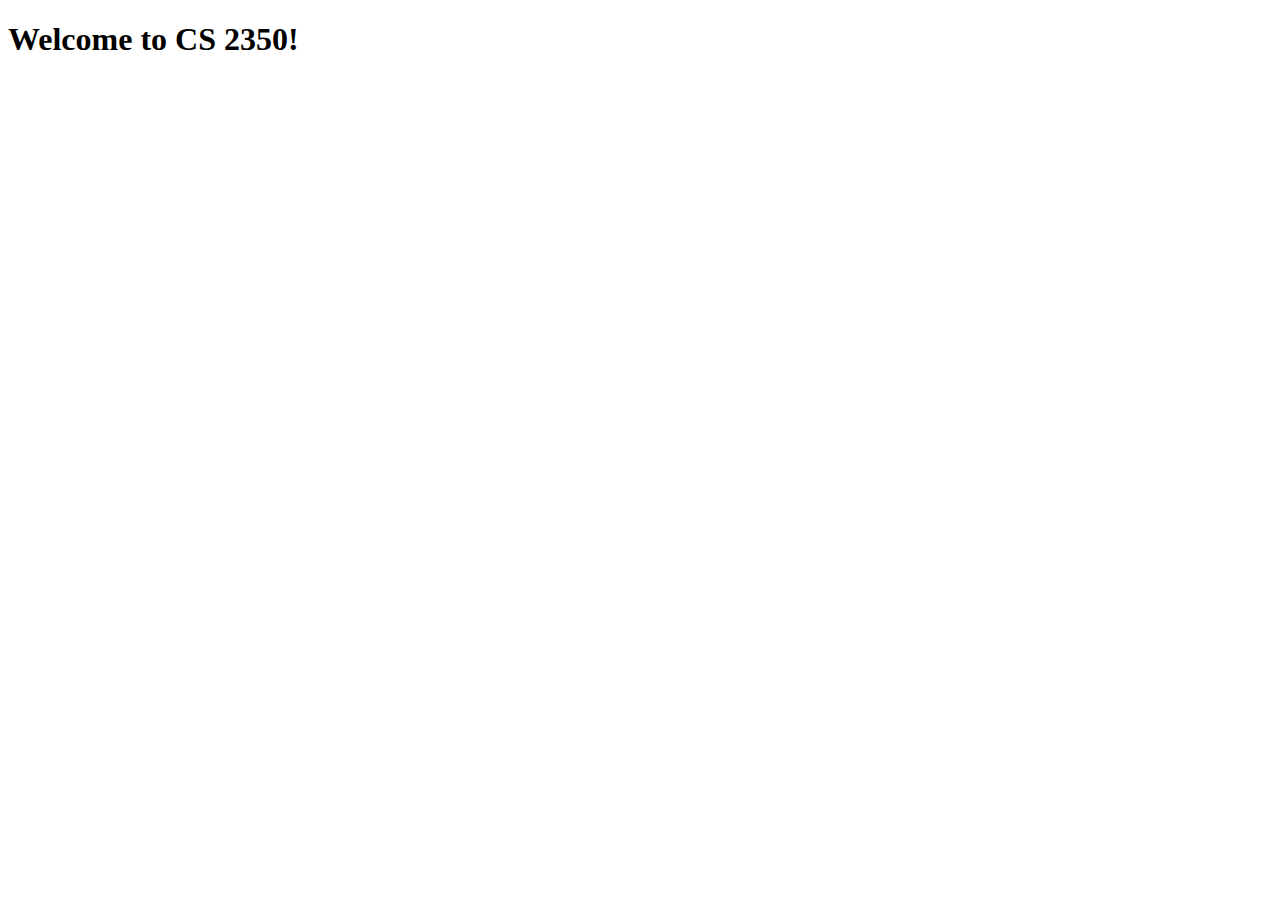
==== src/index.html @ 0f09f8d6 "Initial commit" ====
<!DOCTYPE html>
<html lang="en">
  <head>
    <meta charset="utf-8" />
    <title>Project Starter</title>
    <meta name="viewport" content="width=device-width, initial-scale=1" />
    <meta name="robots" content="index,follow" />
    <meta name="description" content="TODO: A starter project for ..." />

    <link rel="stylesheet" href="./stylesheets/main.css" />
  </head>

  <body>
    <!-- Your HTML goes here -->
    <h1 class="display-2 text-center my-5 py-5">
      <span class="d-block py-5">
        <i class="bi bi-filetype-html text-primary"></i>
        <i class="bi bi-filetype-css text-danger"></i>
        <i class="bi bi-filetype-js text-success"></i>
      </span>

      Welcome to CS 2350!
    </h1>

    <script type="module" src="./javascripts/main.js"></script>
  </body>
</html>
---- src/stylesheets/main.css ----
/* Your styles go here */
@import url("bootstrap/dist/css/bootstrap.min.css");
@import url("bootstrap-icons/font/bootstrap-icons.css");
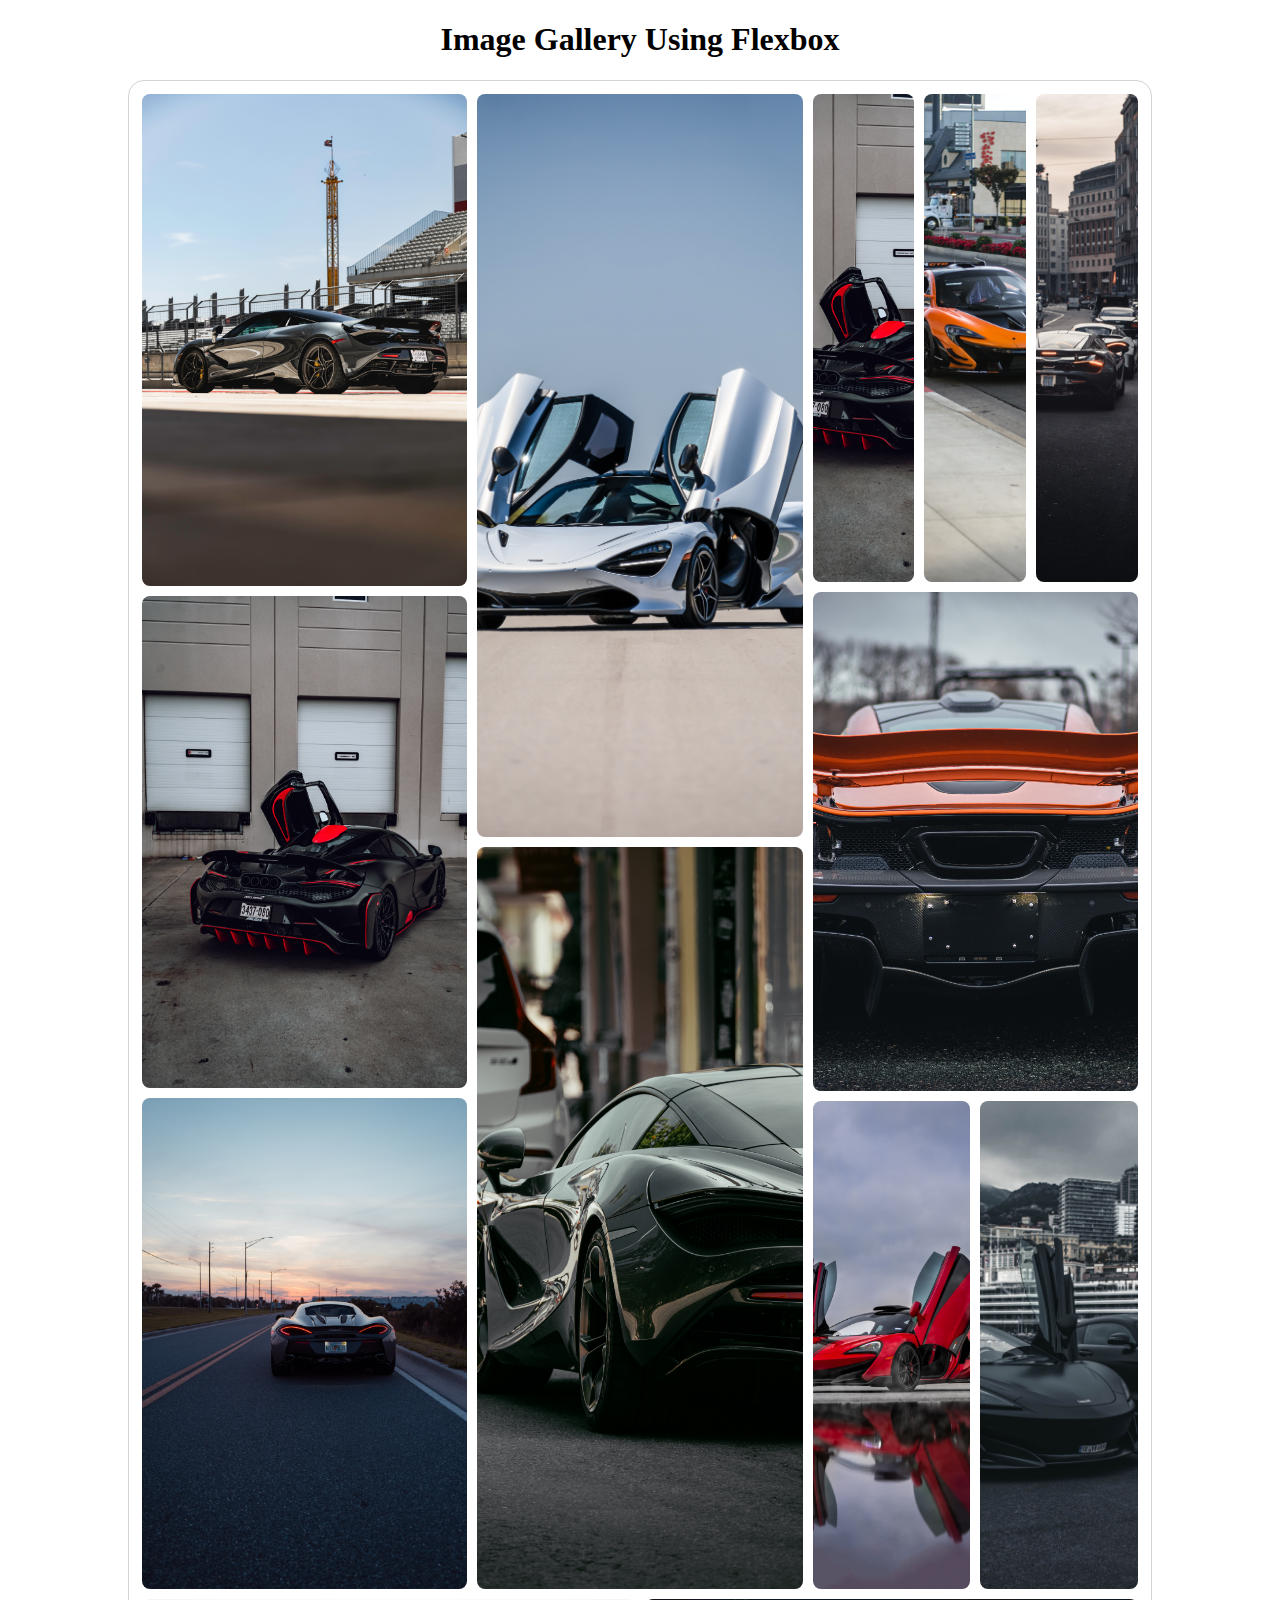
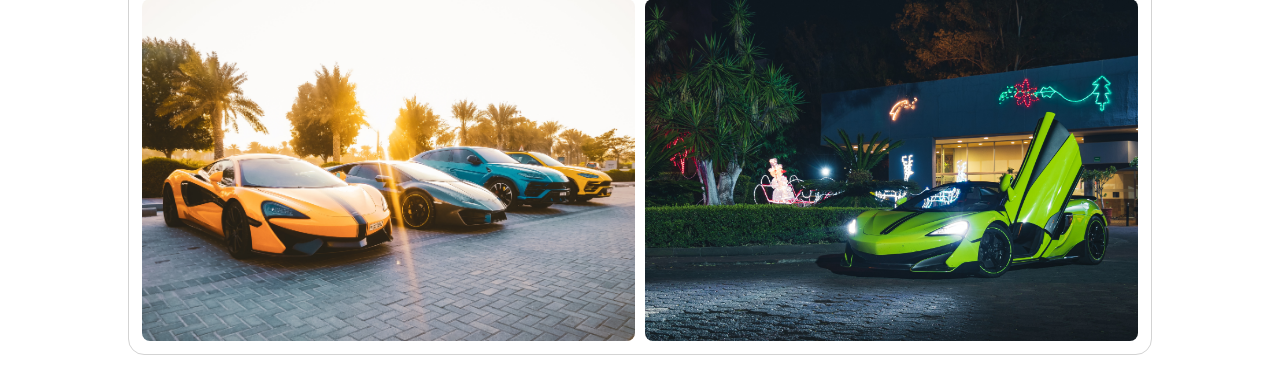
==== commit 01544995: "Yayyy activity done" ====
--- a/src/index.html
+++ b/src/index.html
@@ -1,27 +1,48 @@
 <!DOCTYPE html>
 <html lang="en">
-  <head>
-    <meta charset="utf-8" />
-    <title>Project Starter</title>
-    <meta name="viewport" content="width=device-width, initial-scale=1" />
-    <meta name="robots" content="index,follow" />
-    <meta name="description" content="TODO: A starter project for ..." />
+<head>
+    <meta charset="UTF-8">
+    <meta name="viewport" content="width=device-width, initial-scale=1.0">
+    <link rel="stylesheet" href="stylesheets/main.css">
+    <title>Activity 6</title>
+</head>
+<body>
+    <h1>Image Gallery Using Flexbox</h1>
+    <div class="gallery">
+        <div class="top">
+            <div class="left">
+                <div class="image"><img src="images/mclaren6.jpg" alt=""></div>
+                <div class="image"><img src="images/mclaren10.jpg" alt=""></div>
+                <div class="image"><img src="images/mclaren2.jpg" alt=""></div>
 
-    <link rel="stylesheet" href="./stylesheets/main.css" />
-  </head>
+            </div>
+            <div class="middle">
+                <div class="image"><img src="images/mclaren14.jpg" alt=""></div>
+                <div class="image"><img src="images/mclaren4.jpg" alt=""></div>
+            </div>
+            <div class="right">
+                <div class="top">
+                    <div class="image"><img src="images/mclaren10.jpg" alt=""></div>
+                    <div class="image"><img src="images/mclaren15.jpg" alt=""></div>
+                    <div class="image"><img src="images/mclaren16.jpg" alt=""></div>
+                </div>
+                <div class="middle image"><img src="images/mclaren13.jpg" alt=""></div>
+                <div class="bottom">
+                    <div class="image"><img src="images/mclaren9.jpg" alt=""></div>
+                    <div class="image"><img src="images/mclaren11.jpg" alt=""></div>
+                </div>
+            </div>
+        </div>
+        <div class="bottom">
+            <div class="image">
+                <img src="images/mclaren8.jpg" alt="">
+            </div>
+            <div class="image">
+                <img src="images/mclaren5.jpg" alt="">
+            </div>
 
-  <body>
-    <!-- Your HTML goes here -->
-    <h1 class="display-2 text-center my-5 py-5">
-      <span class="d-block py-5">
-        <i class="bi bi-filetype-html text-primary"></i>
-        <i class="bi bi-filetype-css text-danger"></i>
-        <i class="bi bi-filetype-js text-success"></i>
-      </span>
-
-      Welcome to CS 2350!
-    </h1>
-
-    <script type="module" src="./javascripts/main.js"></script>
-  </body>
-</html>
+        </div>
+    </div>
+    
+</body>
+</html>--- a/src/stylesheets/main.css
+++ b/src/stylesheets/main.css
@@ -1,3 +1,52 @@
 /* Your styles go here */
 @import url("bootstrap/dist/css/bootstrap.min.css");
 @import url("bootstrap-icons/font/bootstrap-icons.css");
+
+body{
+    margin: 0 auto 1rem;
+    width: 80%;
+    text-align: center;
+}
+.gallery{
+    display: flex;
+    border: 1px solid lightgray;
+    padding: 0.5rem;
+    border-radius: 1rem;
+    flex-flow: column nowrap;
+}
+
+.gallery > .top{
+    display: flex;
+    flex-flow: row nowrap;
+}
+.image{
+    margin: 5px;
+    overflow: hidden;
+
+}
+img{
+    width: 100%;
+    height: 100%;
+    border-radius: 0.5rem;
+    overflow: hidden;
+    object-fit: cover;
+}
+
+div{
+    flex: 1;
+}
+.gallery > .top > .left, .gallery > .top > .middle, .gallery > .top > .right{
+    display: flex;
+    flex-flow: column nowrap;
+}
+
+.gallery > .top > .right > .top, .gallery > .top > .right > .bottom{
+    display: flex;
+    flex-flow: row nowrap;
+}
+
+
+.gallery > .bottom{
+    display: flex;
+    flex-flow: row nowrap;
+}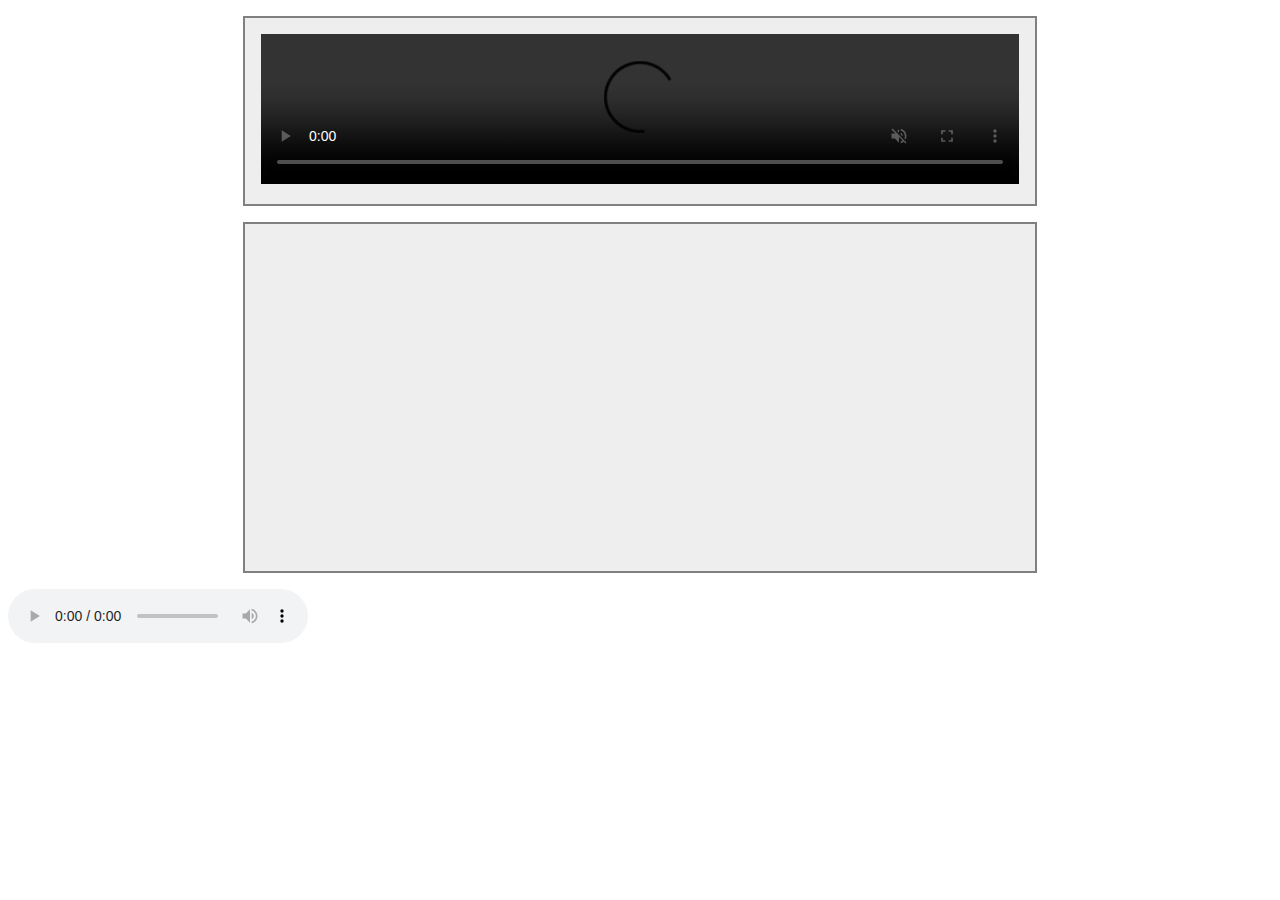
==== commit 33fe3c79: "CS2350 week 7" ====
--- a/src/index.html
+++ b/src/index.html
@@ -1,48 +1,37 @@
 <!DOCTYPE html>
 <html lang="en">
-<head>
-    <meta charset="UTF-8">
-    <meta name="viewport" content="width=device-width, initial-scale=1.0">
-    <link rel="stylesheet" href="stylesheets/main.css">
-    <title>Activity 6</title>
-</head>
-<body>
-    <h1>Image Gallery Using Flexbox</h1>
-    <div class="gallery">
-        <div class="top">
-            <div class="left">
-                <div class="image"><img src="images/mclaren6.jpg" alt=""></div>
-                <div class="image"><img src="images/mclaren10.jpg" alt=""></div>
-                <div class="image"><img src="images/mclaren2.jpg" alt=""></div>
+  <head>
+    <meta charset="utf-8" />
+    <title>Project Starter</title>
+    <meta name="viewport" content="width=device-width, initial-scale=1" />
+    <meta name="robots" content="index,follow" />
+    <meta name="description" content="TODO: A starter project for ..." />
 
-            </div>
-            <div class="middle">
-                <div class="image"><img src="images/mclaren14.jpg" alt=""></div>
-                <div class="image"><img src="images/mclaren4.jpg" alt=""></div>
-            </div>
-            <div class="right">
-                <div class="top">
-                    <div class="image"><img src="images/mclaren10.jpg" alt=""></div>
-                    <div class="image"><img src="images/mclaren15.jpg" alt=""></div>
-                    <div class="image"><img src="images/mclaren16.jpg" alt=""></div>
-                </div>
-                <div class="middle image"><img src="images/mclaren13.jpg" alt=""></div>
-                <div class="bottom">
-                    <div class="image"><img src="images/mclaren9.jpg" alt=""></div>
-                    <div class="image"><img src="images/mclaren11.jpg" alt=""></div>
-                </div>
-            </div>
-        </div>
-        <div class="bottom">
-            <div class="image">
-                <img src="images/mclaren8.jpg" alt="">
-            </div>
-            <div class="image">
-                <img src="images/mclaren5.jpg" alt="">
-            </div>
+    <link rel="stylesheet" href="./stylesheets/main.css" />
+  </head>
 
-        </div>
+  <body>
+    <!-- Your HTML goes here -->
+    <div class="video">
+      <video controls autoplay loop muted>
+        <source type="video/mp4" src="https://samplelib.com/lib/preview/mp4/sample-5s.mp4"/>
+
+
+      </video>
     </div>
-    
-</body>
-</html>+
+    <div class="video flex">
+      <iframe width="560" height="315" src="https://www.youtube-nocookie.com/embed/fAq_654T_GM?si=hf5oKm5hzW_6zSbH" title="YouTube video player" frameborder="0" allow="accelerometer; autoplay; clipboard-write; encrypted-media; gyroscope; picture-in-picture; web-share" allowfullscreen></iframe>
+    </div>
+    <div class="audio">
+      <audio controls>
+        <source src="https://www.soundhelix.com/examples/mp3/SoundHelix-Song-1.mp3" type="audio/mp3">
+      </audio>
+    </div>
+
+
+
+
+    <script type="module" src="./javascripts/main.js"></script>
+  </body>
+</html>
--- a/src/stylesheets/main.css
+++ b/src/stylesheets/main.css
@@ -2,51 +2,33 @@
 @import url("bootstrap/dist/css/bootstrap.min.css");
 @import url("bootstrap-icons/font/bootstrap-icons.css");
 
-body{
-    margin: 0 auto 1rem;
-    width: 80%;
-    text-align: center;
-}
-.gallery{
-    display: flex;
-    border: 1px solid lightgray;
-    padding: 0.5rem;
-    border-radius: 1rem;
-    flex-flow: column nowrap;
+div.video{
+    background-color: #eee;
+    border: 2px solid gray;
+    padding: 1rem;
+    
+    width: 60%;
+    margin: 1rem auto;
 }
 
-.gallery > .top{
+video{
+    width: 100%;
+    height: 100%;
+}
+iframe{
+    flex: 1;
+}
+.flex{
     display: flex;
-    flex-flow: row nowrap;
 }
-.image{
-    margin: 5px;
-    overflow: hidden;
+.container{
+    width: 70%;
+    margin: 0 auto;
+}
+
+.field>input{
+    border: 1px solid skyblue;
+    border-radius: 8px;
+    width: 100%;
 
 }
-img{
-    width: 100%;
-    height: 100%;
-    border-radius: 0.5rem;
-    overflow: hidden;
-    object-fit: cover;
-}
-
-div{
-    flex: 1;
-}
-.gallery > .top > .left, .gallery > .top > .middle, .gallery > .top > .right{
-    display: flex;
-    flex-flow: column nowrap;
-}
-
-.gallery > .top > .right > .top, .gallery > .top > .right > .bottom{
-    display: flex;
-    flex-flow: row nowrap;
-}
-
-
-.gallery > .bottom{
-    display: flex;
-    flex-flow: row nowrap;
-}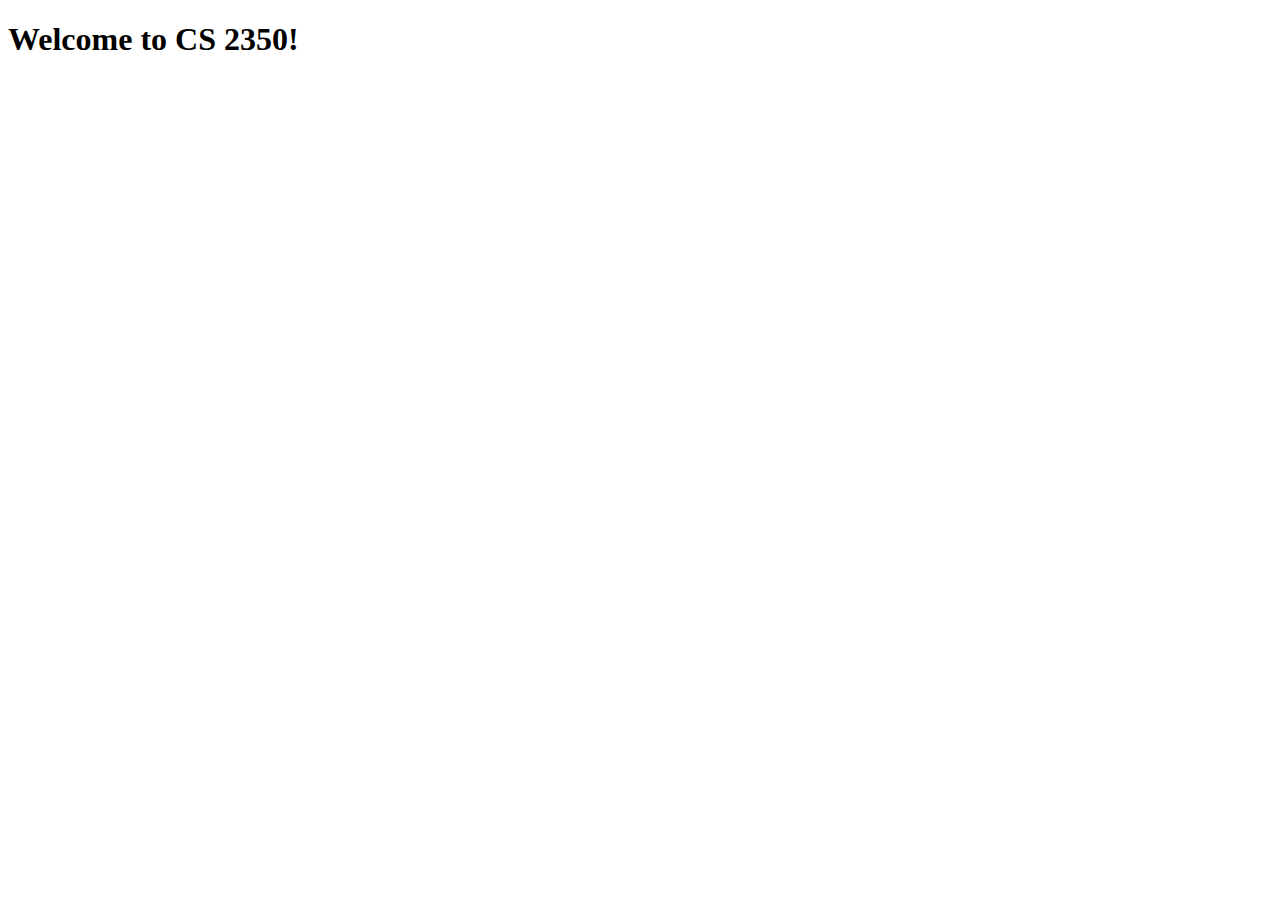
==== commit cd90fcb3: "week09" ====
--- a/src/index.html
+++ b/src/index.html
@@ -12,25 +12,18 @@
 
   <body>
     <!-- Your HTML goes here -->
-    <div class="video">
-      <video controls autoplay loop muted>
-        <source type="video/mp4" src="https://samplelib.com/lib/preview/mp4/sample-5s.mp4"/>
+    <h1 class="display-2 text-center my-5 py-5">
+      <span class="d-block py-5">
+        <i class="bi bi-filetype-html text-primary"></i>
+        <i class="bi bi-filetype-css text-danger"></i>
+        <i class="bi bi-filetype-js text-success"></i>
+      </span>
 
-
-      </video>
-    </div>
-
-    <div class="video flex">
-      <iframe width="560" height="315" src="https://www.youtube-nocookie.com/embed/fAq_654T_GM?si=hf5oKm5hzW_6zSbH" title="YouTube video player" frameborder="0" allow="accelerometer; autoplay; clipboard-write; encrypted-media; gyroscope; picture-in-picture; web-share" allowfullscreen></iframe>
-    </div>
-    <div class="audio">
-      <audio controls>
-        <source src="https://www.soundhelix.com/examples/mp3/SoundHelix-Song-1.mp3" type="audio/mp3">
-      </audio>
-    </div>
-
-
-
+      Welcome to CS 2350!
+    </h1>
+    <script type="module">
+      document.write("<h1>Hello World</h1>");
+    </script>
 
     <script type="module" src="./javascripts/main.js"></script>
   </body>
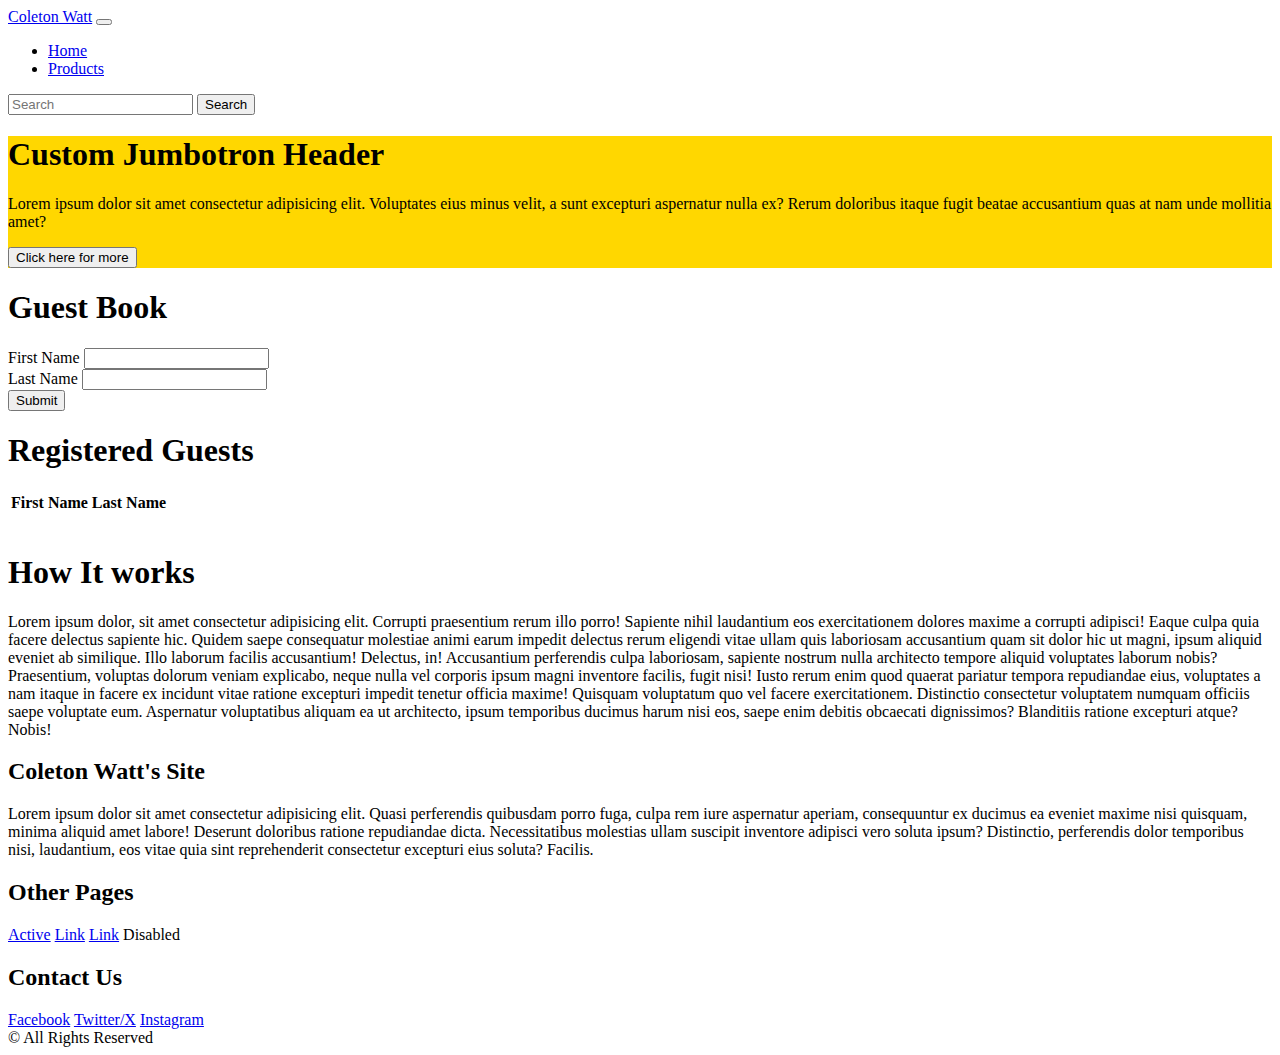
==== commit 7af20550: "Made a from and learned bootstrap" ====
--- a/src/index.html
+++ b/src/index.html
@@ -2,28 +2,117 @@
 <html lang="en">
   <head>
     <meta charset="utf-8" />
-    <title>Project Starter</title>
     <meta name="viewport" content="width=device-width, initial-scale=1" />
     <meta name="robots" content="index,follow" />
     <meta name="description" content="TODO: A starter project for ..." />
+    <link rel="stylesheet" href="./stylesheets/main.css" />
 
-    <link rel="stylesheet" href="./stylesheets/main.css" />
+    <title>Document</title>
+
   </head>
 
   <body>
-    <!-- Your HTML goes here -->
-    <h1 class="display-2 text-center my-5 py-5">
-      <span class="d-block py-5">
-        <i class="bi bi-filetype-html text-primary"></i>
-        <i class="bi bi-filetype-css text-danger"></i>
-        <i class="bi bi-filetype-js text-success"></i>
-      </span>
+    <nav class="navbar navbar-expand-lg bg-body-tertiary">
+      <div class="container-fluid">
+        <a class="navbar-brand" href="#">Coleton Watt</a>
+        <button class="navbar-toggler" type="button" data-bs-toggle="collapse" data-bs-target="#navbarSupportedContent" aria-controls="navbarSupportedContent" aria-expanded="false" aria-label="Toggle navigation">
+          <span class="navbar-toggler-icon"></span>
+        </button>
+        <div class="collapse navbar-collapse" id="navbarSupportedContent">
+          <ul class="navbar-nav me-auto mb-2 mb-lg-0">
+            <li class="nav-item">
+              <a class="nav-link active" aria-current="page" href="#">Home</a>
+            </li>
+            <li class="nav-item">
+              <a class="nav-link" href="#">Products</a>
+            </li>
+          </ul>
+          <form class="d-flex" role="search">
+            <input class="form-control me-2" type="search" placeholder="Search" aria-label="Search">
+            <button class="btn btn-outline-success" type="submit">Search</button>
+          </form>
+        </div>
+      </div>
+    </nav>
 
-      Welcome to CS 2350!
-    </h1>
-    <script type="module">
-      document.write("<h1>Hello World</h1>");
-    </script>
+    <div class="hero container-fluid p-5">
+      <h1 class="display-1">
+        Custom Jumbotron Header
+      </h1>
+      <p>Lorem ipsum dolor sit amet consectetur adipisicing elit. Voluptates eius minus velit, a sunt excepturi aspernatur nulla ex? Rerum doloribus itaque fugit beatae accusantium quas at nam unde mollitia amet?</p>
+      <button type="button" class="btn btn-primary btn-lg">Click here for more</button>
+    </div>
+    <div class="container">
+      <h1>Guest Book</h1>
+      <form id="guest-form" method="post">
+        <div class="mb-3">
+          <label for="fn" class="form-label">First Name</label>
+          <input type="text" class="form-control" id="fn">
+        </div>
+        <div class="mb-3">
+          <label for="ln" class="form-label">Last Name</label>
+          <input type="text" class="form-control" id="ln">
+        </div>
+        <button type="submit" class="btn btn-primary">Submit</button>
+
+        <h1>Registered Guests</h1>  
+        <table class="table" id="guests">
+          <thead>
+            <tr>
+              <th scope="col">First Name</th>
+              <th scope="col">Last Name</th>
+            </tr>
+          </thead>
+
+          <tbody>
+            
+          </tbody>
+
+        </table>
+
+      </form>
+    </div>
+    <div class="container clearfix">
+      <img class="img-fluid float-end w-50 m-2" src="https://images.unsplash.com/photo-1698299690518-4cb8066979f5?auto=format&fit=crop&q=80&w=3000&ixlib=rb-4.0.3&ixid=M3wxMjA3fDB8MHxwaG90by1wYWdlfHx8fGVufDB8fHx8fA%3D%3D" alt="">
+      <h1>How It works</h1>
+      <p>Lorem ipsum dolor, sit amet consectetur adipisicing elit. Corrupti praesentium rerum illo porro! Sapiente nihil laudantium eos exercitationem dolores maxime a corrupti adipisci! Eaque culpa quia facere delectus sapiente hic.
+      Quidem saepe consequatur molestiae animi earum impedit delectus rerum eligendi vitae ullam quis laboriosam accusantium quam sit dolor hic ut magni, ipsum aliquid eveniet ab similique. Illo laborum facilis accusantium!
+      Delectus, in! Accusantium perferendis culpa laboriosam, sapiente nostrum nulla architecto tempore aliquid voluptates laborum nobis? Praesentium, voluptas dolorum veniam explicabo, neque nulla vel corporis ipsum magni inventore facilis, fugit nisi!
+      Iusto rerum enim quod quaerat pariatur tempora repudiandae eius, voluptates a nam itaque in facere ex incidunt vitae ratione excepturi impedit tenetur officia maxime! Quisquam voluptatum quo vel facere exercitationem.
+      Distinctio consectetur voluptatem numquam officiis saepe voluptate eum. Aspernatur voluptatibus aliquam ea ut architecto, ipsum temporibus ducimus harum nisi eos, saepe enim debitis obcaecati dignissimos? Blanditiis ratione excepturi atque? Nobis!</p>
+     
+    </div>
+
+    
+    <footer class="container-fluid bg-dark text-light p-5 mt-5">
+      <div class="row">
+        <div class="col-12 col-lg-6">
+          <h2>Coleton Watt's Site</h2>
+          <p>Lorem ipsum dolor sit amet consectetur adipisicing elit. Quasi perferendis quibusdam porro fuga, culpa rem iure aspernatur aperiam, consequuntur ex ducimus ea eveniet maxime nisi quisquam, minima aliquid amet labore!
+          Deserunt doloribus ratione repudiandae dicta. Necessitatibus molestias ullam suscipit inventore adipisci vero soluta ipsum? Distinctio, perferendis dolor temporibus nisi, laudantium, eos vitae quia sint reprehenderit consectetur excepturi eius soluta? Facilis.</p>
+        </div>
+        <div class="d-none d-md-block col-6 col-lg-3">
+          <h2>Other Pages</h2>
+          <nav class="nav flex-column">
+            <a class="nav-link active" aria-current="page" href="#">Active</a>
+            <a class="nav-link" href="#">Link</a>
+            <a class="nav-link" href="#">Link</a>
+            <a class="nav-link disabled" aria-disabled="true">Disabled</a>
+          </nav>
+        </div>
+        <div class="d-none d-md-block col-6 col-lg-3">
+          <h2>Contact Us</h2>
+          <nav class="nav flex-column">
+            <a class="nav-link active" aria-current="page" href="#"><i class="bi bi-facebook"></i> Facebook</a>
+            <a class="nav-link" href="#"><i class="bi bi-twitter-x"></i> Twitter/X</a>
+            <a class="nav-link" href="#"><i class="bi bi-instagram"></i> Instagram</a>
+          </nav>
+        </div>
+      </div>
+      <div class="text-center">
+        &copy; All Rights Reserved
+      </div>
+    </footer>
 
     <script type="module" src="./javascripts/main.js"></script>
   </body>
--- a/src/stylesheets/main.css
+++ b/src/stylesheets/main.css
@@ -2,33 +2,7 @@
 @import url("bootstrap/dist/css/bootstrap.min.css");
 @import url("bootstrap-icons/font/bootstrap-icons.css");
 
-div.video{
-    background-color: #eee;
-    border: 2px solid gray;
-    padding: 1rem;
-    
-    width: 60%;
-    margin: 1rem auto;
+.hero{
+    background-color: gold
 }
 
-video{
-    width: 100%;
-    height: 100%;
-}
-iframe{
-    flex: 1;
-}
-.flex{
-    display: flex;
-}
-.container{
-    width: 70%;
-    margin: 0 auto;
-}
-
-.field>input{
-    border: 1px solid skyblue;
-    border-radius: 8px;
-    width: 100%;
-
-}
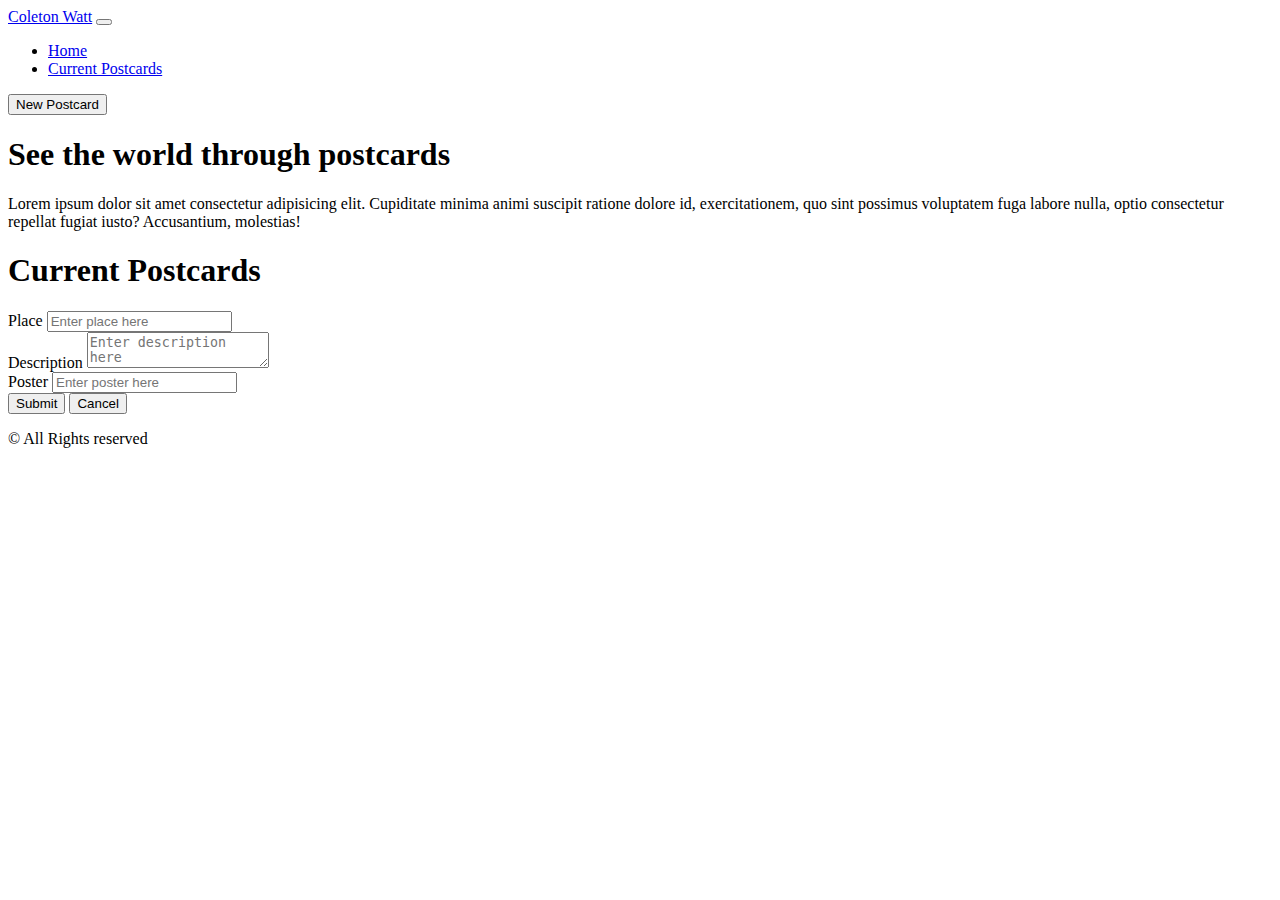
==== commit 60a6e156: "Completed Activity 09" ====
--- a/src/index.html
+++ b/src/index.html
@@ -2,117 +2,72 @@
 <html lang="en">
   <head>
     <meta charset="utf-8" />
+    <title>Postcards App</title>
     <meta name="viewport" content="width=device-width, initial-scale=1" />
     <meta name="robots" content="index,follow" />
     <meta name="description" content="TODO: A starter project for ..." />
+
     <link rel="stylesheet" href="./stylesheets/main.css" />
-
-    <title>Document</title>
-
   </head>
 
   <body>
+    <!-- Your HTML goes here -->
     <nav class="navbar navbar-expand-lg bg-body-tertiary">
       <div class="container-fluid">
         <a class="navbar-brand" href="#">Coleton Watt</a>
-        <button class="navbar-toggler" type="button" data-bs-toggle="collapse" data-bs-target="#navbarSupportedContent" aria-controls="navbarSupportedContent" aria-expanded="false" aria-label="Toggle navigation">
+        <button class="navbar-toggler" type="button" data-bs-toggle="collapse" data-bs-target="#navbarNav" aria-controls="navbarNav" aria-expanded="false" aria-label="Toggle navigation">
           <span class="navbar-toggler-icon"></span>
         </button>
-        <div class="collapse navbar-collapse" id="navbarSupportedContent">
-          <ul class="navbar-nav me-auto mb-2 mb-lg-0">
+        <div class="collapse navbar-collapse" id="navbarNav">
+          <ul class="navbar-nav">
             <li class="nav-item">
               <a class="nav-link active" aria-current="page" href="#">Home</a>
             </li>
             <li class="nav-item">
-              <a class="nav-link" href="#">Products</a>
+              <a class="nav-link" href="#cards">Current Postcards</a>
             </li>
           </ul>
-          <form class="d-flex" role="search">
-            <input class="form-control me-2" type="search" placeholder="Search" aria-label="Search">
-            <button class="btn btn-outline-success" type="submit">Search</button>
-          </form>
+          <button class="btn btn-success ms-auto" id="new_card">New Postcard</button>
         </div>
       </div>
     </nav>
+    <div class="jumbotron container-fluid py-5">
+      <div class="py-5 text-light">
+        <h1 class="display-4">See the world through postcards</h1>
+        <p class="lead">Lorem ipsum dolor sit amet consectetur adipisicing elit. Cupiditate minima animi suscipit ratione dolore id, exercitationem, quo sint possimus voluptatem fuga labore nulla, optio consectetur repellat fugiat iusto? Accusantium, molestias!</p>
+      </div>
+    </div>
+    <div class="container my-3">  
+      <h1>Current Postcards</h1>  
+      <form id="myForm" class="d-none" method="post">
+      <div class="mb-3">
+        <label for="place" class="form-label">Place</label>
+        <input type="text" class="form-control" id="place" name="place" placeholder="Enter place here">
+      </div>
+      <div class="mb-3">
+        <label for="description" class="form-label">Description</label>
+        <textarea class="form-control" id="description" name="description" placeholder="Enter description here"></textarea>
+      </div>
+      <div class="mb-3">
+        <label for="poster" class="form-label">Poster</label>
+        <input type="url" class="form-control" id="poster" name="poster" placeholder="Enter poster here">
+      </div>
 
-    <div class="hero container-fluid p-5">
-      <h1 class="display-1">
-        Custom Jumbotron Header
-      </h1>
-      <p>Lorem ipsum dolor sit amet consectetur adipisicing elit. Voluptates eius minus velit, a sunt excepturi aspernatur nulla ex? Rerum doloribus itaque fugit beatae accusantium quas at nam unde mollitia amet?</p>
-      <button type="button" class="btn btn-primary btn-lg">Click here for more</button>
-    </div>
-    <div class="container">
-      <h1>Guest Book</h1>
-      <form id="guest-form" method="post">
-        <div class="mb-3">
-          <label for="fn" class="form-label">First Name</label>
-          <input type="text" class="form-control" id="fn">
-        </div>
-        <div class="mb-3">
-          <label for="ln" class="form-label">Last Name</label>
-          <input type="text" class="form-control" id="ln">
-        </div>
-        <button type="submit" class="btn btn-primary">Submit</button>
 
-        <h1>Registered Guests</h1>  
-        <table class="table" id="guests">
-          <thead>
-            <tr>
-              <th scope="col">First Name</th>
-              <th scope="col">Last Name</th>
-            </tr>
-          </thead>
 
-          <tbody>
-            
-          </tbody>
+     
+      <button type="submit" class="btn btn-primary">Submit</button>
+      <button type="button" class="btn btn-danger to-cancel">Cancel</button>
 
-        </table>
+    </form>
+    <div class="row row-cols-2 my-5" id="cards"></div>
+  </div>
 
-      </form>
-    </div>
-    <div class="container clearfix">
-      <img class="img-fluid float-end w-50 m-2" src="https://images.unsplash.com/photo-1698299690518-4cb8066979f5?auto=format&fit=crop&q=80&w=3000&ixlib=rb-4.0.3&ixid=M3wxMjA3fDB8MHxwaG90by1wYWdlfHx8fGVufDB8fHx8fA%3D%3D" alt="">
-      <h1>How It works</h1>
-      <p>Lorem ipsum dolor, sit amet consectetur adipisicing elit. Corrupti praesentium rerum illo porro! Sapiente nihil laudantium eos exercitationem dolores maxime a corrupti adipisci! Eaque culpa quia facere delectus sapiente hic.
-      Quidem saepe consequatur molestiae animi earum impedit delectus rerum eligendi vitae ullam quis laboriosam accusantium quam sit dolor hic ut magni, ipsum aliquid eveniet ab similique. Illo laborum facilis accusantium!
-      Delectus, in! Accusantium perferendis culpa laboriosam, sapiente nostrum nulla architecto tempore aliquid voluptates laborum nobis? Praesentium, voluptas dolorum veniam explicabo, neque nulla vel corporis ipsum magni inventore facilis, fugit nisi!
-      Iusto rerum enim quod quaerat pariatur tempora repudiandae eius, voluptates a nam itaque in facere ex incidunt vitae ratione excepturi impedit tenetur officia maxime! Quisquam voluptatum quo vel facere exercitationem.
-      Distinctio consectetur voluptatem numquam officiis saepe voluptate eum. Aspernatur voluptatibus aliquam ea ut architecto, ipsum temporibus ducimus harum nisi eos, saepe enim debitis obcaecati dignissimos? Blanditiis ratione excepturi atque? Nobis!</p>
-     
-    </div>
+  <footer class="mt-4 bg-dark py-5 text-light">
+    <p class="lead text-center">&copy; All Rights reserved</p>
+  </footer>
 
-    
-    <footer class="container-fluid bg-dark text-light p-5 mt-5">
-      <div class="row">
-        <div class="col-12 col-lg-6">
-          <h2>Coleton Watt's Site</h2>
-          <p>Lorem ipsum dolor sit amet consectetur adipisicing elit. Quasi perferendis quibusdam porro fuga, culpa rem iure aspernatur aperiam, consequuntur ex ducimus ea eveniet maxime nisi quisquam, minima aliquid amet labore!
-          Deserunt doloribus ratione repudiandae dicta. Necessitatibus molestias ullam suscipit inventore adipisci vero soluta ipsum? Distinctio, perferendis dolor temporibus nisi, laudantium, eos vitae quia sint reprehenderit consectetur excepturi eius soluta? Facilis.</p>
-        </div>
-        <div class="d-none d-md-block col-6 col-lg-3">
-          <h2>Other Pages</h2>
-          <nav class="nav flex-column">
-            <a class="nav-link active" aria-current="page" href="#">Active</a>
-            <a class="nav-link" href="#">Link</a>
-            <a class="nav-link" href="#">Link</a>
-            <a class="nav-link disabled" aria-disabled="true">Disabled</a>
-          </nav>
-        </div>
-        <div class="d-none d-md-block col-6 col-lg-3">
-          <h2>Contact Us</h2>
-          <nav class="nav flex-column">
-            <a class="nav-link active" aria-current="page" href="#"><i class="bi bi-facebook"></i> Facebook</a>
-            <a class="nav-link" href="#"><i class="bi bi-twitter-x"></i> Twitter/X</a>
-            <a class="nav-link" href="#"><i class="bi bi-instagram"></i> Instagram</a>
-          </nav>
-        </div>
-      </div>
-      <div class="text-center">
-        &copy; All Rights Reserved
-      </div>
-    </footer>
+      
 
     <script type="module" src="./javascripts/main.js"></script>
   </body>
--- a/src/stylesheets/main.css
+++ b/src/stylesheets/main.css
@@ -2,7 +2,9 @@
 @import url("bootstrap/dist/css/bootstrap.min.css");
 @import url("bootstrap-icons/font/bootstrap-icons.css");
 
-.hero{
-    background-color: gold
-}
 
+.jumbotron{
+    background: url(https://images.unsplash.com/photo-1575408264798-b50b252663e6?q=80&w=2106&auto=format&fit=crop&ixlib=rb-4.0.3&ixid=M3wxMjA3fDB8MHxwaG90by1wYWdlfHx8fGVufDB8fHx8fA%3D%3D);
+    background-position: 0 -500px;
+    background-size: cover;
+}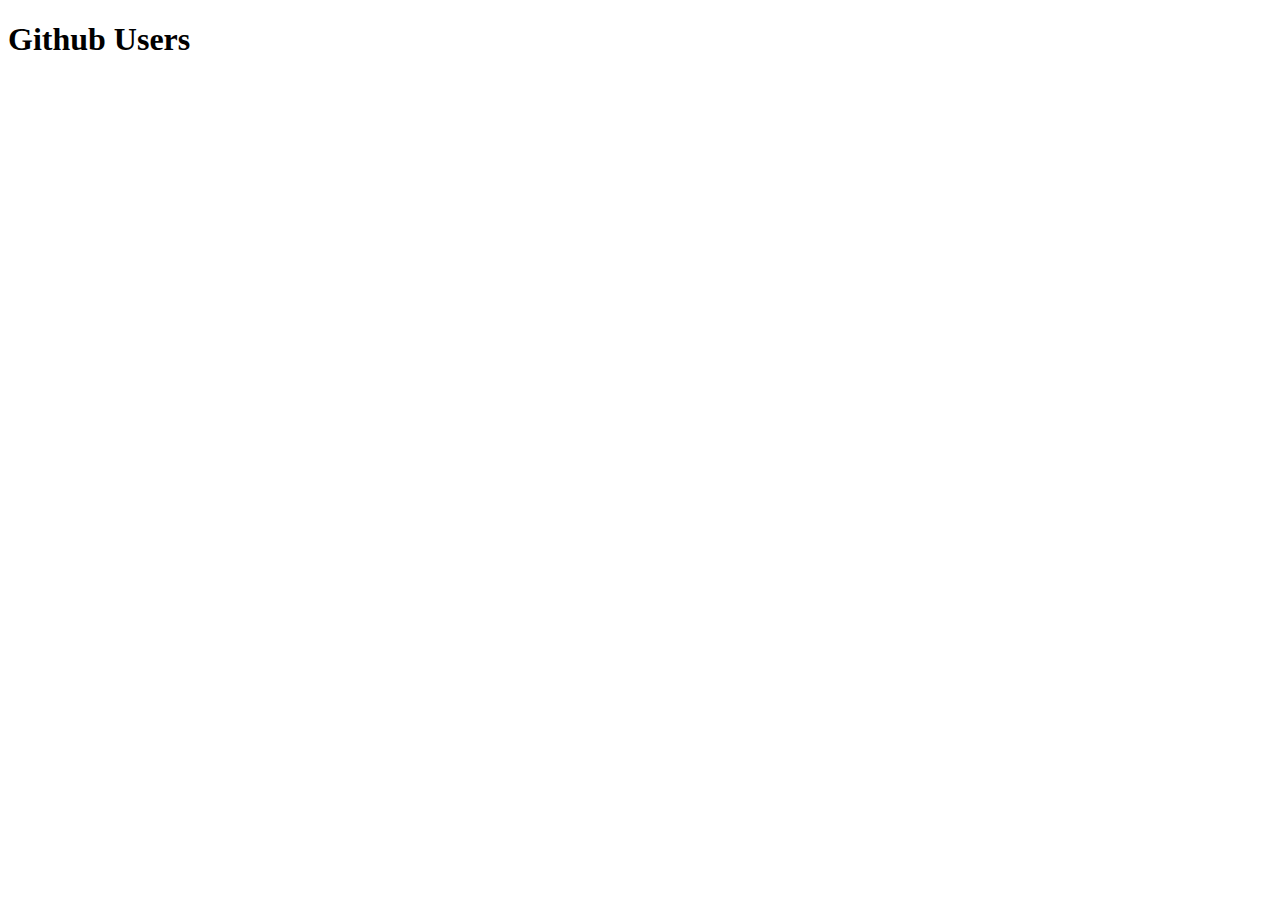
==== commit cb22f8c0: "Week 12 class stuff" ====
--- a/src/index.html
+++ b/src/index.html
@@ -1,74 +1,28 @@
 <!DOCTYPE html>
 <html lang="en">
-  <head>
-    <meta charset="utf-8" />
-    <title>Postcards App</title>
-    <meta name="viewport" content="width=device-width, initial-scale=1" />
-    <meta name="robots" content="index,follow" />
-    <meta name="description" content="TODO: A starter project for ..." />
 
-    <link rel="stylesheet" href="./stylesheets/main.css" />
-  </head>
+<head>
+  <meta charset="utf-8" />
+  <title>Project Starter</title>
+  <meta name="viewport" content="width=device-width, initial-scale=1" />
+  <meta name="robots" content="index,follow" />
+  <meta name="description" content="TODO: A starter project for ..." />
 
-  <body>
-    <!-- Your HTML goes here -->
-    <nav class="navbar navbar-expand-lg bg-body-tertiary">
-      <div class="container-fluid">
-        <a class="navbar-brand" href="#">Coleton Watt</a>
-        <button class="navbar-toggler" type="button" data-bs-toggle="collapse" data-bs-target="#navbarNav" aria-controls="navbarNav" aria-expanded="false" aria-label="Toggle navigation">
-          <span class="navbar-toggler-icon"></span>
-        </button>
-        <div class="collapse navbar-collapse" id="navbarNav">
-          <ul class="navbar-nav">
-            <li class="nav-item">
-              <a class="nav-link active" aria-current="page" href="#">Home</a>
-            </li>
-            <li class="nav-item">
-              <a class="nav-link" href="#cards">Current Postcards</a>
-            </li>
-          </ul>
-          <button class="btn btn-success ms-auto" id="new_card">New Postcard</button>
-        </div>
-      </div>
-    </nav>
-    <div class="jumbotron container-fluid py-5">
-      <div class="py-5 text-light">
-        <h1 class="display-4">See the world through postcards</h1>
-        <p class="lead">Lorem ipsum dolor sit amet consectetur adipisicing elit. Cupiditate minima animi suscipit ratione dolore id, exercitationem, quo sint possimus voluptatem fuga labore nulla, optio consectetur repellat fugiat iusto? Accusantium, molestias!</p>
-      </div>
+  <link rel="stylesheet" href="./stylesheets/main.css" />
+  <script type="module" src="./javascripts/main.js" defer></script>
+</head>
+
+<body>
+  <div class="container">
+    <h1>Github Users</h1>
+
+    <div class="github row row-cols-3">
+
     </div>
-    <div class="container my-3">  
-      <h1>Current Postcards</h1>  
-      <form id="myForm" class="d-none" method="post">
-      <div class="mb-3">
-        <label for="place" class="form-label">Place</label>
-        <input type="text" class="form-control" id="place" name="place" placeholder="Enter place here">
-      </div>
-      <div class="mb-3">
-        <label for="description" class="form-label">Description</label>
-        <textarea class="form-control" id="description" name="description" placeholder="Enter description here"></textarea>
-      </div>
-      <div class="mb-3">
-        <label for="poster" class="form-label">Poster</label>
-        <input type="url" class="form-control" id="poster" name="poster" placeholder="Enter poster here">
-      </div>
+
+  </div>
 
 
+</body>
 
-     
-      <button type="submit" class="btn btn-primary">Submit</button>
-      <button type="button" class="btn btn-danger to-cancel">Cancel</button>
-
-    </form>
-    <div class="row row-cols-2 my-5" id="cards"></div>
-  </div>
-
-  <footer class="mt-4 bg-dark py-5 text-light">
-    <p class="lead text-center">&copy; All Rights reserved</p>
-  </footer>
-
-      
-
-    <script type="module" src="./javascripts/main.js"></script>
-  </body>
-</html>
+</html>